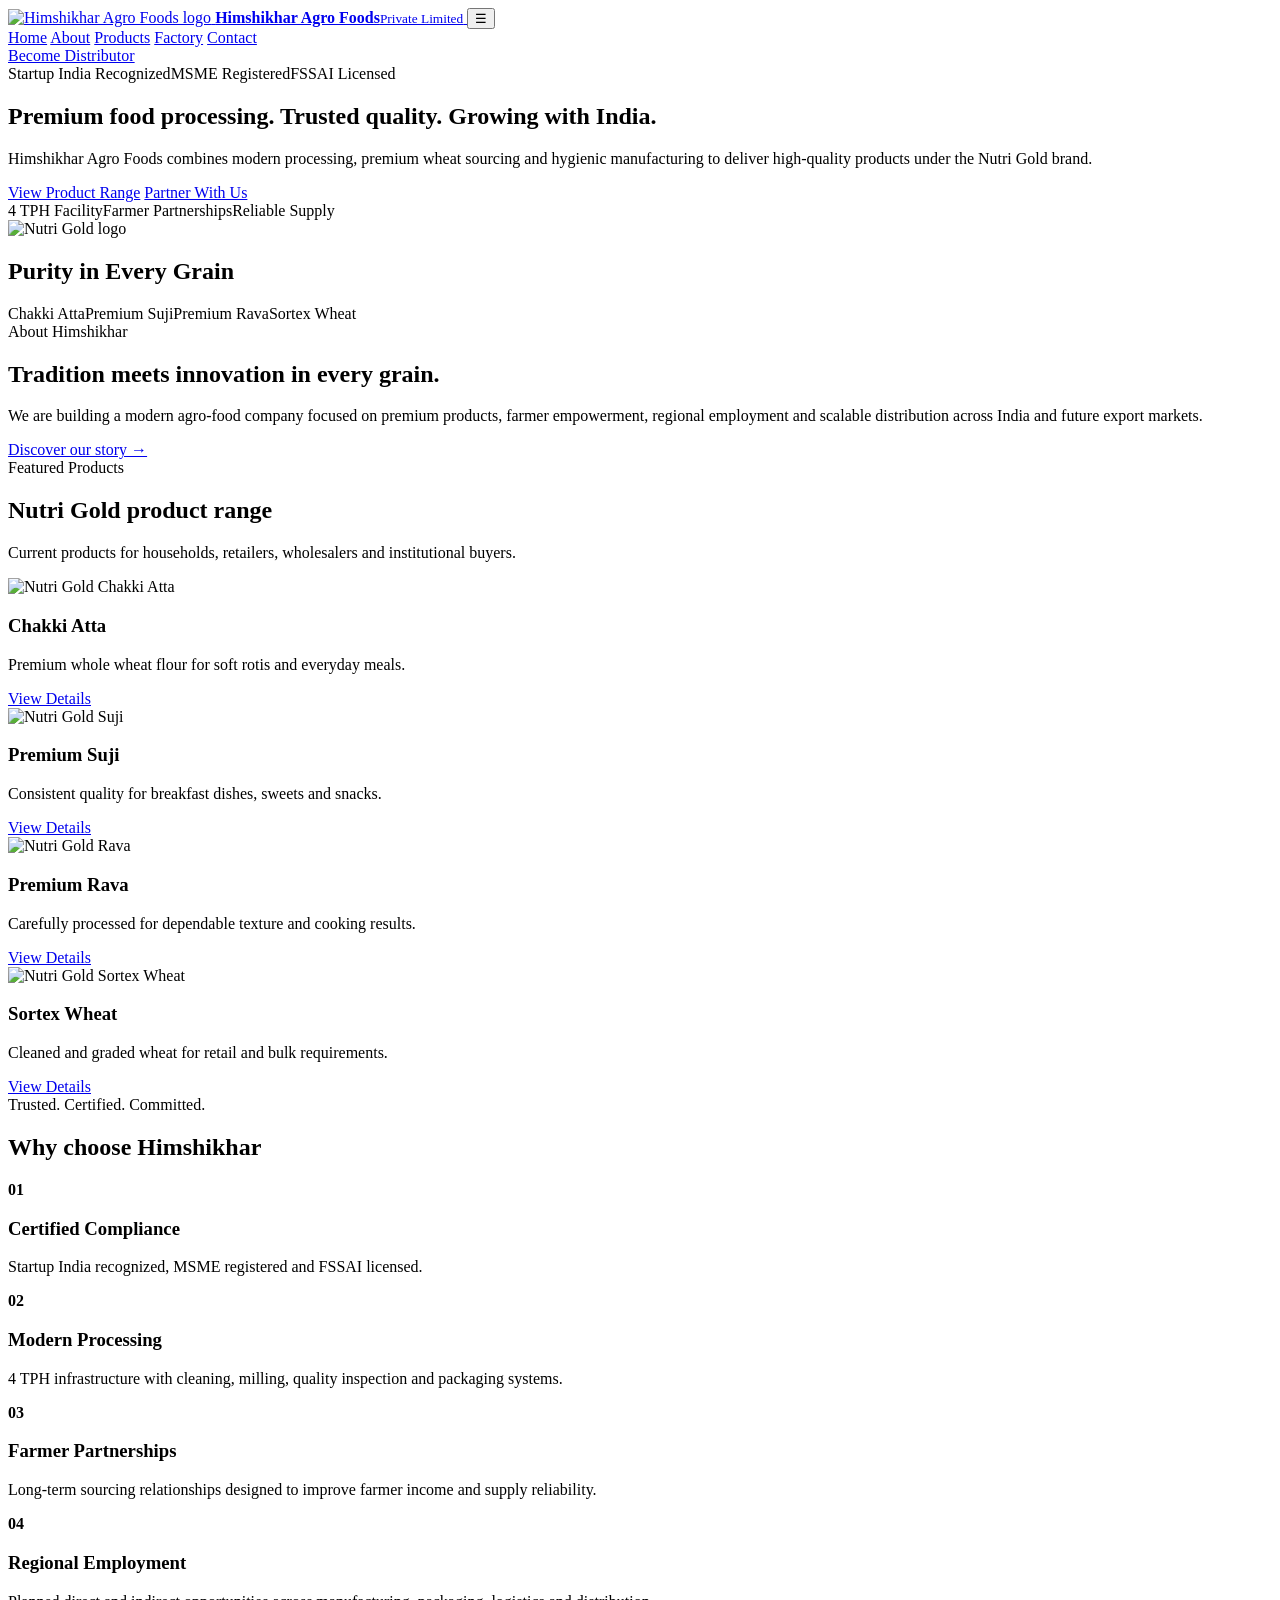
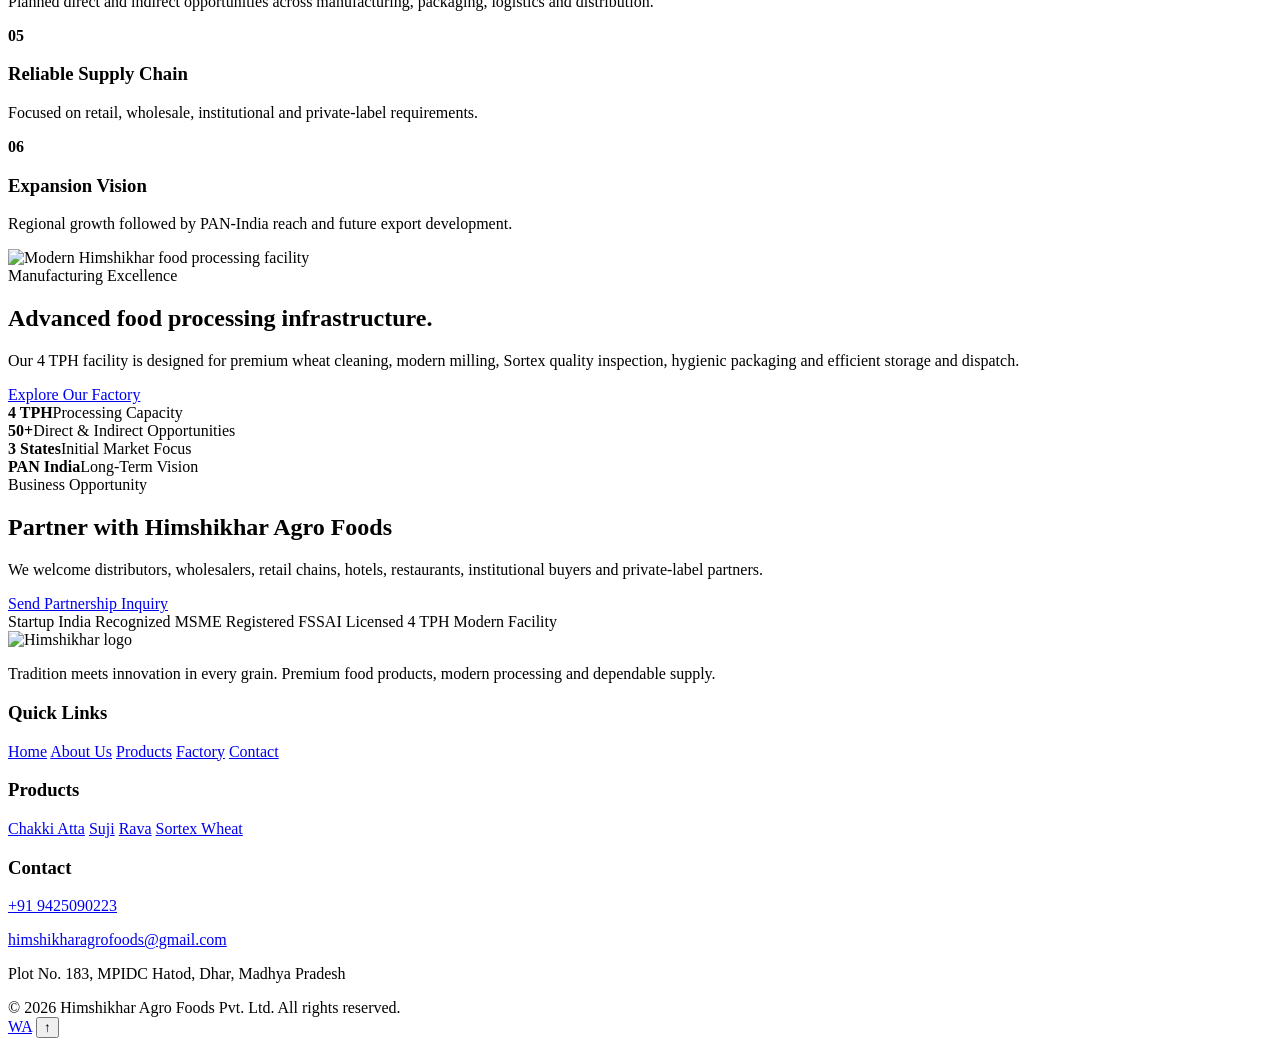
==== index.html @ fc829466 "Add files via upload" ====
<!doctype html>
<html lang="en">
<head>
  <meta charset="utf-8">
  <meta name="viewport" content="width=device-width,initial-scale=1">
  <title>Himshikhar Agro Foods Pvt. Ltd. | Nutri Gold</title>
  <meta name="description" content="Premium Chakki Atta, Suji, Rava and Sortex Wheat from Himshikhar Agro Foods Pvt. Ltd.">
  <meta name="theme-color" content="#0B5D3A">
  <link rel="preconnect" href="https://fonts.googleapis.com">
  <link rel="preconnect" href="https://fonts.gstatic.com" crossorigin>
  <link href="https://fonts.googleapis.com/css2?family=Inter:wght@400;500;600;700;800;900&family=Playfair+Display:wght@600;700&display=swap" rel="stylesheet">
  <link rel="stylesheet" href="css/style.css">
  <link rel="stylesheet" href="css/responsive.css">
</head>
<body>

<header class="site-header">
  <div class="container nav-container">
    <a href="index.html" class="brand" aria-label="Himshikhar Agro Foods home">
      <img src="images/logo.png" alt="Himshikhar Agro Foods logo" class="logo">
      <span class="company-name"><strong>Himshikhar Agro Foods</strong><small>Private Limited</small></span>
    </a>
    <button class="menu-btn" id="menuBtn" aria-label="Open navigation" aria-expanded="false">☰</button>
    <nav class="nav-menu" id="navMenu" aria-label="Main navigation">
      <a href="index.html">Home</a>
      <a href="about.html">About</a>
      <a href="products.html">Products</a>
      <a href="factory.html">Factory</a>
      <a href="contact.html">Contact</a>
    </nav>
    <a href="contact.html#contact-form" class="header-btn">Become Distributor</a>
  </div>
</header>

<main>
  <section class="hero">
    <div class="container hero-grid">
      <div class="hero-copy reveal">
        <div class="hero-badges">
          <span>Startup India Recognized</span><span>MSME Registered</span><span>FSSAI Licensed</span>
        </div>
        <h1>Premium food processing. Trusted quality. Growing with India.</h1>
        <p>Himshikhar Agro Foods combines modern processing, premium wheat sourcing and hygienic manufacturing to deliver high-quality products under the Nutri Gold brand.</p>
        <div class="hero-actions">
          <a class="btn primary" href="products.html">View Product Range</a>
          <a class="btn secondary" href="contact.html#contact-form">Partner With Us</a>
        </div>
        <div class="hero-points"><span>4 TPH Facility</span><span>Farmer Partnerships</span><span>Reliable Supply</span></div>
      </div>
      <div class="hero-card reveal">
        <img src="images/nutrigold-logo.png" alt="Nutri Gold logo" class="nutrigold-logo">
        <h2>Purity in Every Grain</h2>
        <div class="hero-product-list"><span>Chakki Atta</span><span>Premium Suji</span><span>Premium Rava</span><span>Sortex Wheat</span></div>
      </div>
    </div>
  </section>

  <section class="section">
    <div class="container split-grid">
      <div class="reveal">
        <span class="section-label">About Himshikhar</span>
        <h2>Tradition meets innovation in every grain.</h2>
      </div>
      <div class="reveal">
        <p class="lead">We are building a modern agro-food company focused on premium products, farmer empowerment, regional employment and scalable distribution across India and future export markets.</p>
        <a href="about.html" class="text-link">Discover our story →</a>
      </div>
    </div>
  </section>

  <section class="section alt">
    <div class="container">
      <div class="section-title reveal"><span>Featured Products</span><h2>Nutri Gold product range</h2><p>Current products for households, retailers, wholesalers and institutional buyers.</p></div>
      <div class="products-grid">
        <article class="product-card reveal"><img src="images/atta.png" alt="Nutri Gold Chakki Atta"><h3>Chakki Atta</h3><p>Premium whole wheat flour for soft rotis and everyday meals.</p><a href="products.html#atta" class="product-link">View Details</a></article>
        <article class="product-card reveal"><img src="images/suji.png" alt="Nutri Gold Suji"><h3>Premium Suji</h3><p>Consistent quality for breakfast dishes, sweets and snacks.</p><a href="products.html#suji" class="product-link">View Details</a></article>
        <article class="product-card reveal"><img src="images/rava.png" alt="Nutri Gold Rava"><h3>Premium Rava</h3><p>Carefully processed for dependable texture and cooking results.</p><a href="products.html#rava" class="product-link">View Details</a></article>
        <article class="product-card reveal"><img src="images/sortex.png" alt="Nutri Gold Sortex Wheat"><h3>Sortex Wheat</h3><p>Cleaned and graded wheat for retail and bulk requirements.</p><a href="products.html#sortex" class="product-link">View Details</a></article>
      </div>
    </div>
  </section>

  <section class="section">
    <div class="container section-title reveal"><span>Trusted. Certified. Committed.</span><h2>Why choose Himshikhar</h2></div>
    <div class="container feature-grid">
      <article class="feature-card reveal"><b>01</b><h3>Certified Compliance</h3><p>Startup India recognized, MSME registered and FSSAI licensed.</p></article>
      <article class="feature-card reveal"><b>02</b><h3>Modern Processing</h3><p>4 TPH infrastructure with cleaning, milling, quality inspection and packaging systems.</p></article>
      <article class="feature-card reveal"><b>03</b><h3>Farmer Partnerships</h3><p>Long-term sourcing relationships designed to improve farmer income and supply reliability.</p></article>
      <article class="feature-card reveal"><b>04</b><h3>Regional Employment</h3><p>Planned direct and indirect opportunities across manufacturing, packaging, logistics and distribution.</p></article>
      <article class="feature-card reveal"><b>05</b><h3>Reliable Supply Chain</h3><p>Focused on retail, wholesale, institutional and private-label requirements.</p></article>
      <article class="feature-card reveal"><b>06</b><h3>Expansion Vision</h3><p>Regional growth followed by PAN-India reach and future export development.</p></article>
    </div>
  </section>

  <section class="section factory-preview">
    <div class="container split-grid align-center">
      <div class="image-frame reveal"><img src="images/factory.jpg" alt="Modern Himshikhar food processing facility"></div>
      <div class="reveal">
        <span class="section-label">Manufacturing Excellence</span>
        <h2>Advanced food processing infrastructure.</h2>
        <p class="lead">Our 4 TPH facility is designed for premium wheat cleaning, modern milling, Sortex quality inspection, hygienic packaging and efficient storage and dispatch.</p>
        <a href="factory.html" class="btn primary">Explore Our Factory</a>
      </div>
    </div>
  </section>

  <section class="impact-section">
    <div class="container impact-grid">
      <div class="impact-card reveal"><strong>4 TPH</strong><span>Processing Capacity</span></div>
      <div class="impact-card reveal"><strong>50+</strong><span>Direct & Indirect Opportunities</span></div>
      <div class="impact-card reveal"><strong>3 States</strong><span>Initial Market Focus</span></div>
      <div class="impact-card reveal"><strong>PAN India</strong><span>Long-Term Vision</span></div>
    </div>
  </section>

  <section class="section">
    <div class="container partner-box reveal">
      <div><span class="section-label light">Business Opportunity</span><h2>Partner with Himshikhar Agro Foods</h2><p>We welcome distributors, wholesalers, retail chains, hotels, restaurants, institutional buyers and private-label partners.</p></div>
      <a href="contact.html#contact-form" class="btn gold">Send Partnership Inquiry</a>
    </div>
  </section>
</main>

<footer class="footer">
  <div class="trust-strip">
    <div class="container trust-strip-grid">
      <span>Startup India Recognized</span>
      <span>MSME Registered</span>
      <span>FSSAI Licensed</span>
      <span>4 TPH Modern Facility</span>
    </div>
  </div>
  <div class="container footer-grid">
    <div>
      <img src="images/logo.png" alt="Himshikhar logo" class="footer-logo">
      <p>Tradition meets innovation in every grain. Premium food products, modern processing and dependable supply.</p>
    </div>
    <div>
      <h3>Quick Links</h3>
      <a href="index.html">Home</a>
      <a href="about.html">About Us</a>
      <a href="products.html">Products</a>
      <a href="factory.html">Factory</a>
      <a href="contact.html">Contact</a>
    </div>
    <div>
      <h3>Products</h3>
      <a href="products.html#atta">Chakki Atta</a>
      <a href="products.html#suji">Suji</a>
      <a href="products.html#rava">Rava</a>
      <a href="products.html#sortex">Sortex Wheat</a>
    </div>
    <div>
      <h3>Contact</h3>
      <p><a href="tel:+919425090223">+91 9425090223</a></p>
      <p><a href="mailto:himshikharagrofoods@gmail.com">himshikharagrofoods@gmail.com</a></p>
      <p>Plot No. 183, MPIDC Hatod, Dhar, Madhya Pradesh</p>
    </div>
  </div>
  <div class="footer-bottom">© 2026 Himshikhar Agro Foods Pvt. Ltd. All rights reserved.</div>
</footer>
<a class="whatsapp-btn" href="https://wa.me/919425090223" target="_blank" rel="noopener" aria-label="Chat on WhatsApp">WA</a>
<button class="top-btn" id="topBtn" aria-label="Back to top">↑</button>
<script src="js/script.js"></script>
</body></html>
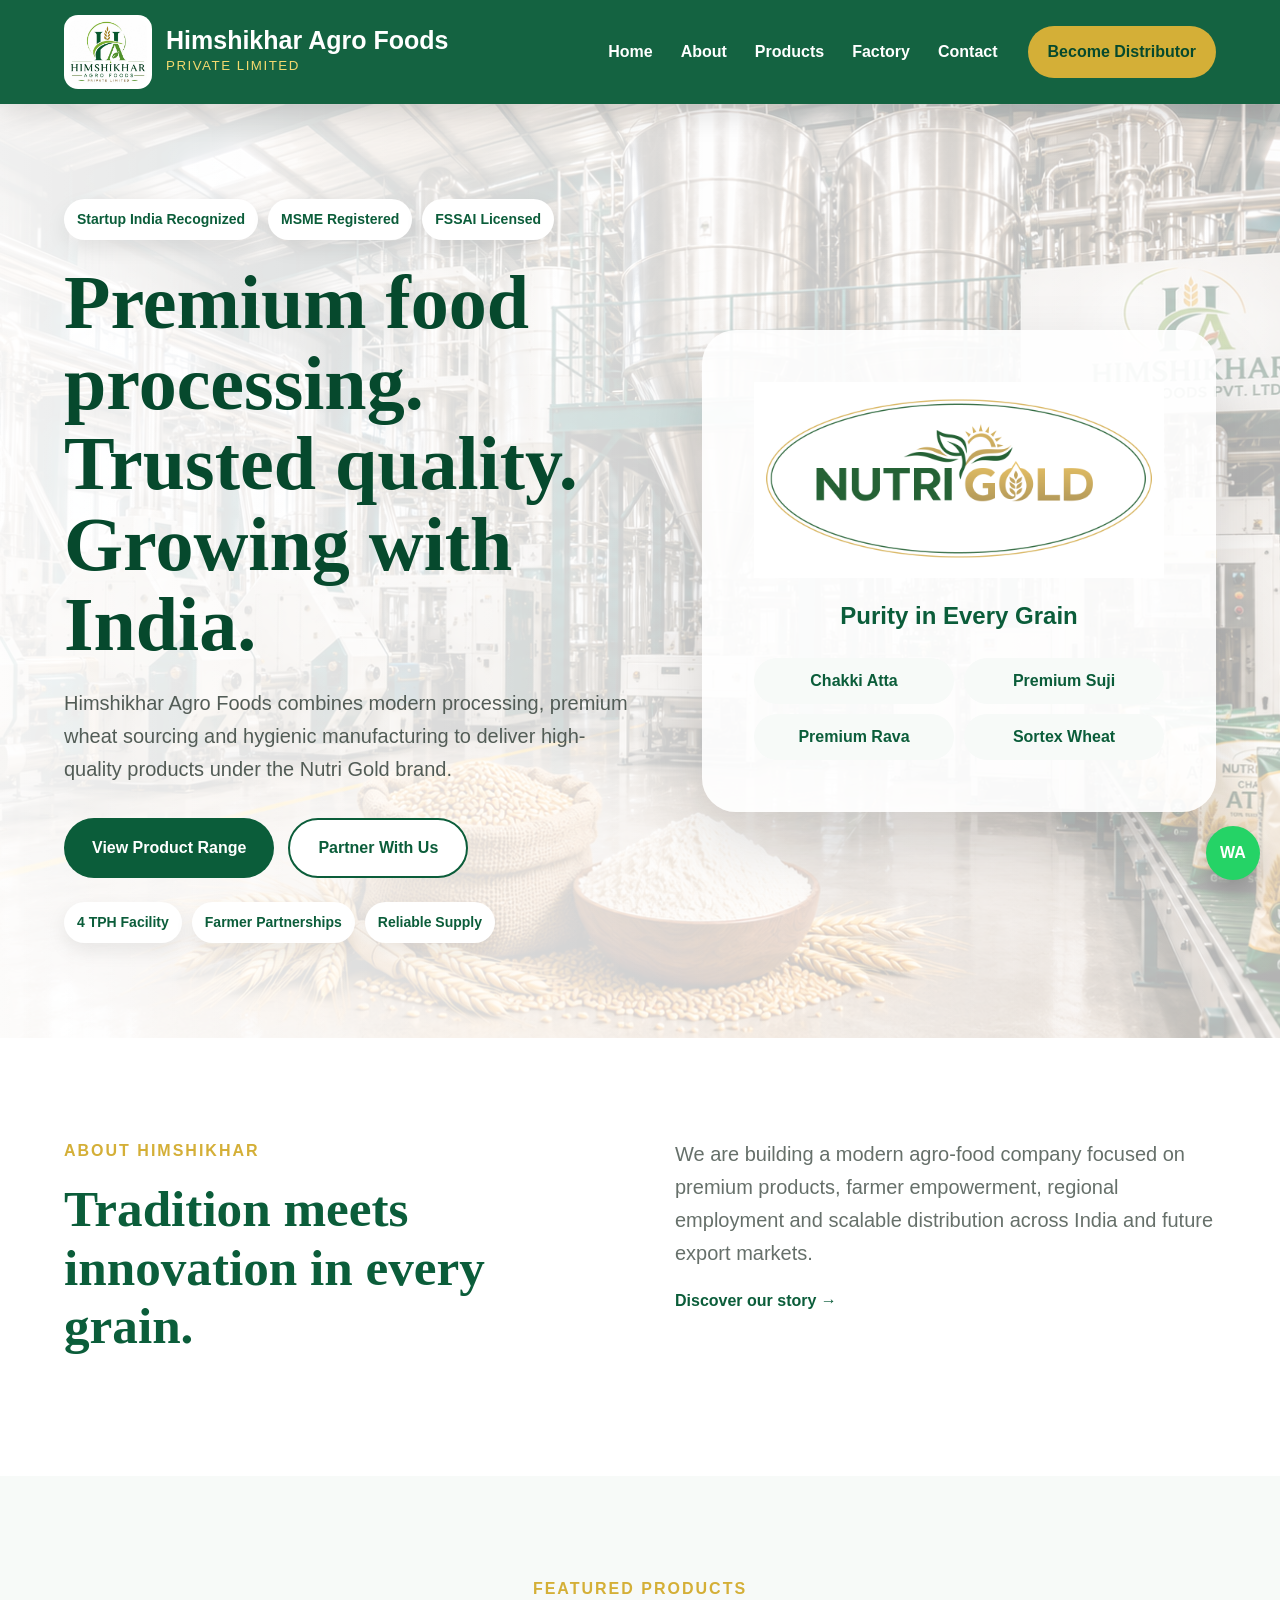
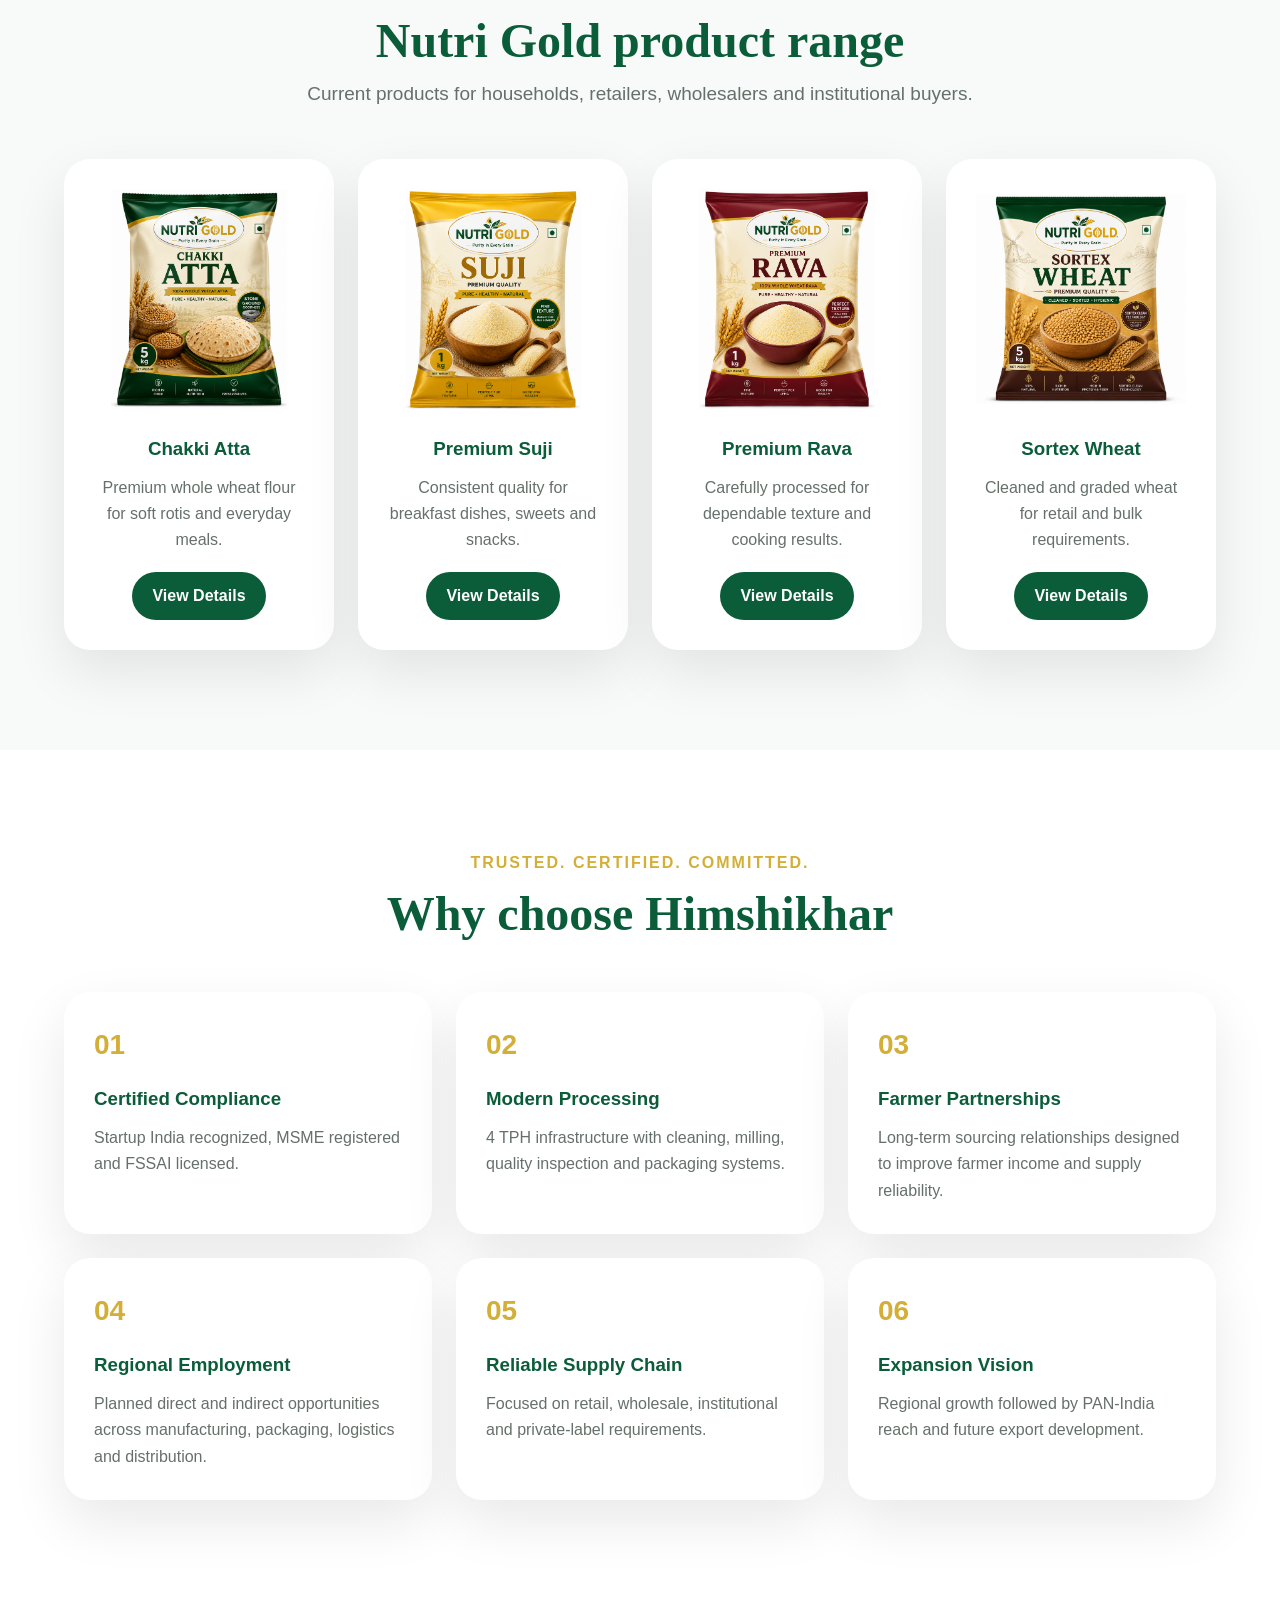
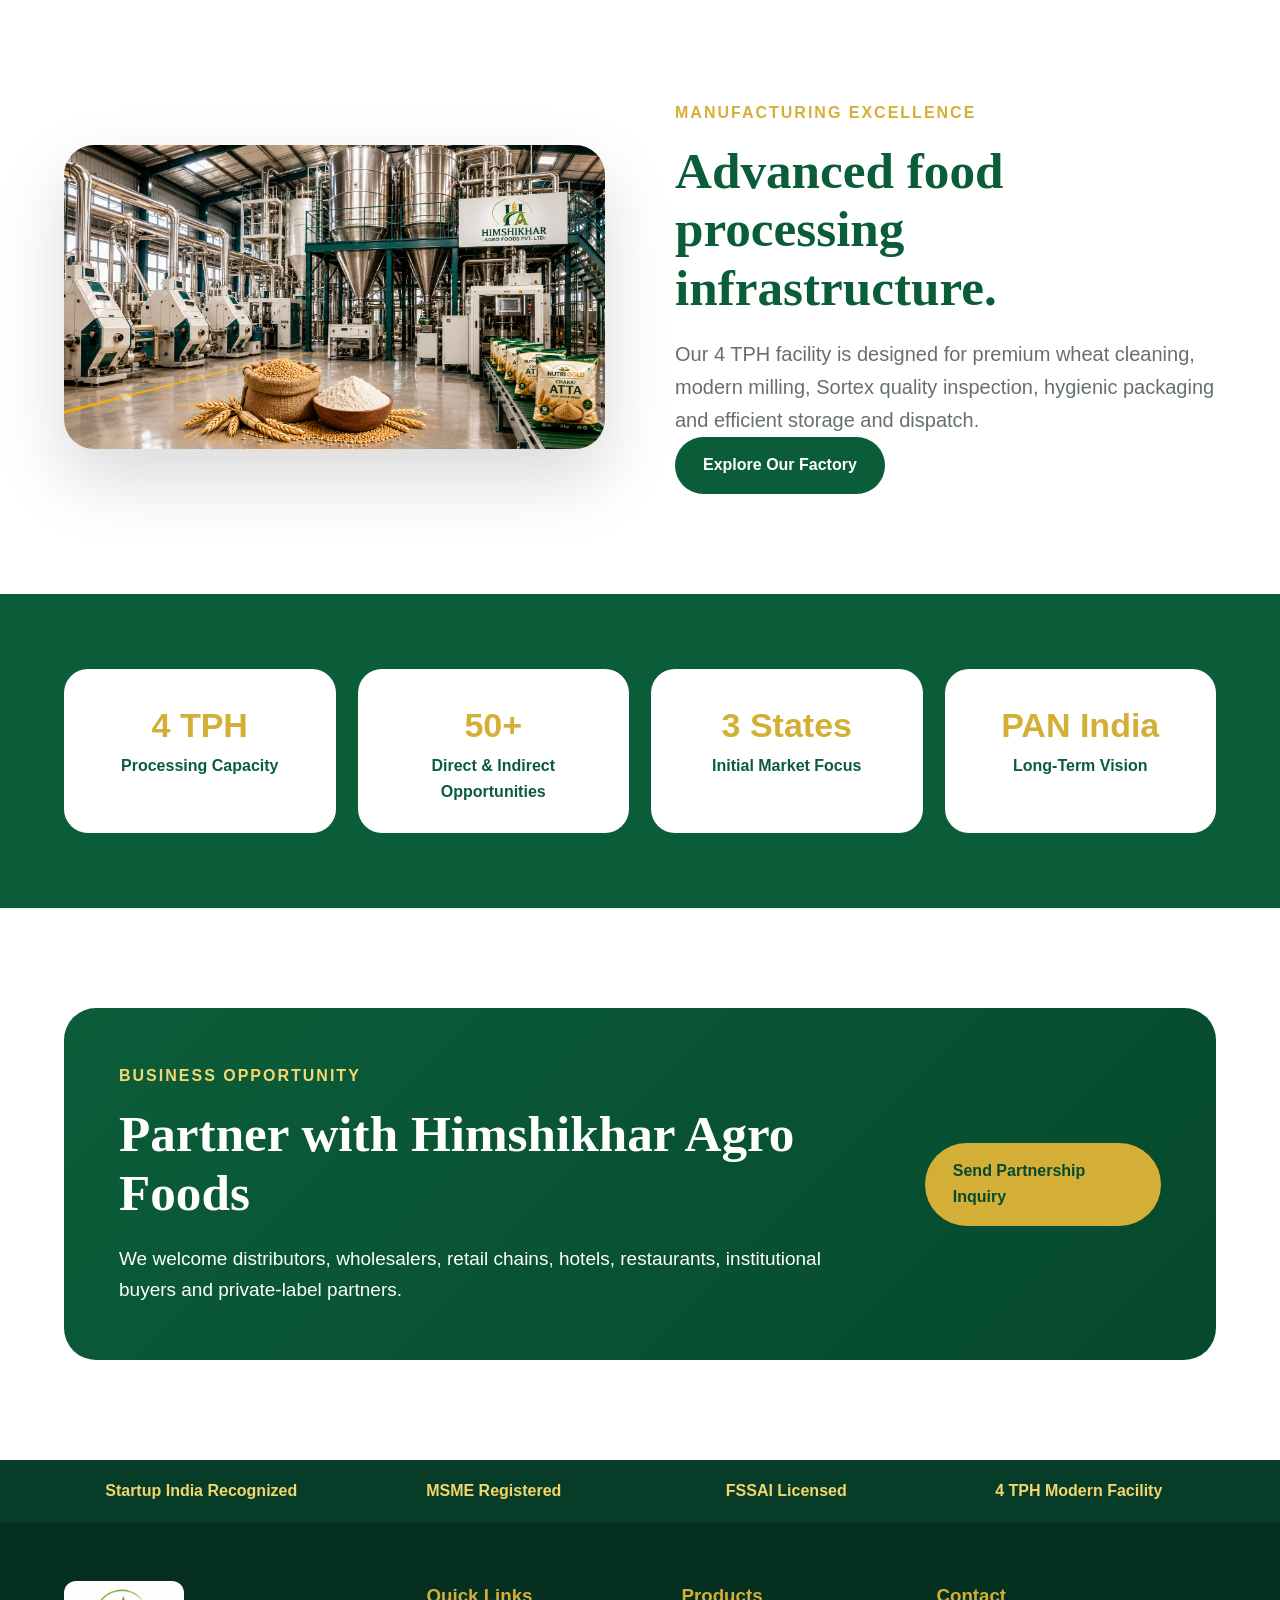
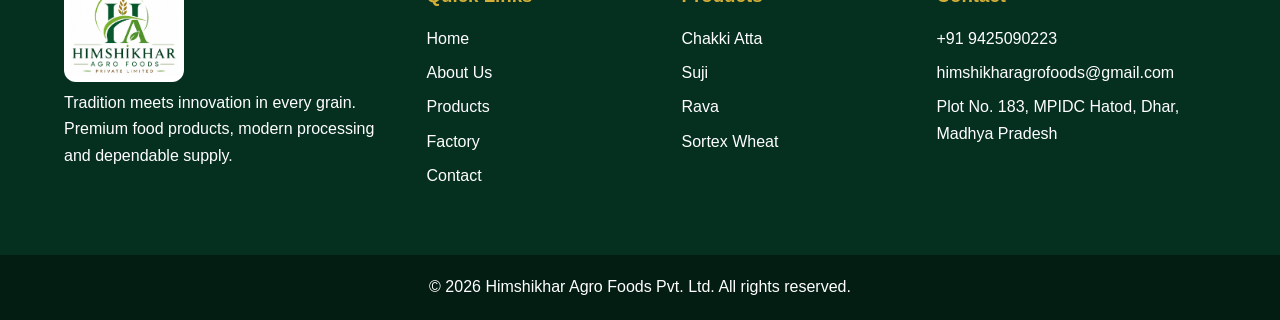
==== commit 18701183: "Add files via upload" ====
--- a/index.html
+++ b/index.html
@@ -9,15 +9,15 @@
   <link rel="preconnect" href="https://fonts.googleapis.com">
   <link rel="preconnect" href="https://fonts.gstatic.com" crossorigin>
   <link href="https://fonts.googleapis.com/css2?family=Inter:wght@400;500;600;700;800;900&family=Playfair+Display:wght@600;700&display=swap" rel="stylesheet">
-  <link rel="stylesheet" href="css/style.css">
-  <link rel="stylesheet" href="css/responsive.css">
+  <link rel="stylesheet" href="style.css">
+  <link rel="stylesheet" href="responsive.css">
 </head>
 <body>
 
 <header class="site-header">
   <div class="container nav-container">
     <a href="index.html" class="brand" aria-label="Himshikhar Agro Foods home">
-      <img src="images/logo.png" alt="Himshikhar Agro Foods logo" class="logo">
+      <img src="logo.png" alt="Himshikhar Agro Foods logo" class="logo">
       <span class="company-name"><strong>Himshikhar Agro Foods</strong><small>Private Limited</small></span>
     </a>
     <button class="menu-btn" id="menuBtn" aria-label="Open navigation" aria-expanded="false">☰</button>
@@ -48,7 +48,7 @@
         <div class="hero-points"><span>4 TPH Facility</span><span>Farmer Partnerships</span><span>Reliable Supply</span></div>
       </div>
       <div class="hero-card reveal">
-        <img src="images/nutrigold-logo.png" alt="Nutri Gold logo" class="nutrigold-logo">
+        <img src="nutrigold-logo.png" alt="Nutri Gold logo" class="nutrigold-logo">
         <h2>Purity in Every Grain</h2>
         <div class="hero-product-list"><span>Chakki Atta</span><span>Premium Suji</span><span>Premium Rava</span><span>Sortex Wheat</span></div>
       </div>
@@ -72,10 +72,10 @@
     <div class="container">
       <div class="section-title reveal"><span>Featured Products</span><h2>Nutri Gold product range</h2><p>Current products for households, retailers, wholesalers and institutional buyers.</p></div>
       <div class="products-grid">
-        <article class="product-card reveal"><img src="images/atta.png" alt="Nutri Gold Chakki Atta"><h3>Chakki Atta</h3><p>Premium whole wheat flour for soft rotis and everyday meals.</p><a href="products.html#atta" class="product-link">View Details</a></article>
-        <article class="product-card reveal"><img src="images/suji.png" alt="Nutri Gold Suji"><h3>Premium Suji</h3><p>Consistent quality for breakfast dishes, sweets and snacks.</p><a href="products.html#suji" class="product-link">View Details</a></article>
-        <article class="product-card reveal"><img src="images/rava.png" alt="Nutri Gold Rava"><h3>Premium Rava</h3><p>Carefully processed for dependable texture and cooking results.</p><a href="products.html#rava" class="product-link">View Details</a></article>
-        <article class="product-card reveal"><img src="images/sortex.png" alt="Nutri Gold Sortex Wheat"><h3>Sortex Wheat</h3><p>Cleaned and graded wheat for retail and bulk requirements.</p><a href="products.html#sortex" class="product-link">View Details</a></article>
+        <article class="product-card reveal"><img src="atta.png" alt="Nutri Gold Chakki Atta"><h3>Chakki Atta</h3><p>Premium whole wheat flour for soft rotis and everyday meals.</p><a href="products.html#atta" class="product-link">View Details</a></article>
+        <article class="product-card reveal"><img src="suji.png" alt="Nutri Gold Suji"><h3>Premium Suji</h3><p>Consistent quality for breakfast dishes, sweets and snacks.</p><a href="products.html#suji" class="product-link">View Details</a></article>
+        <article class="product-card reveal"><img src="rava.png" alt="Nutri Gold Rava"><h3>Premium Rava</h3><p>Carefully processed for dependable texture and cooking results.</p><a href="products.html#rava" class="product-link">View Details</a></article>
+        <article class="product-card reveal"><img src="sortex.png" alt="Nutri Gold Sortex Wheat"><h3>Sortex Wheat</h3><p>Cleaned and graded wheat for retail and bulk requirements.</p><a href="products.html#sortex" class="product-link">View Details</a></article>
       </div>
     </div>
   </section>
@@ -94,7 +94,7 @@
 
   <section class="section factory-preview">
     <div class="container split-grid align-center">
-      <div class="image-frame reveal"><img src="images/factory.jpg" alt="Modern Himshikhar food processing facility"></div>
+      <div class="image-frame reveal"><img src="factory.jpg" alt="Modern Himshikhar food processing facility"></div>
       <div class="reveal">
         <span class="section-label">Manufacturing Excellence</span>
         <h2>Advanced food processing infrastructure.</h2>
@@ -132,7 +132,7 @@
   </div>
   <div class="container footer-grid">
     <div>
-      <img src="images/logo.png" alt="Himshikhar logo" class="footer-logo">
+      <img src="logo.png" alt="Himshikhar logo" class="footer-logo">
       <p>Tradition meets innovation in every grain. Premium food products, modern processing and dependable supply.</p>
     </div>
     <div>
@@ -161,5 +161,5 @@
 </footer>
 <a class="whatsapp-btn" href="https://wa.me/919425090223" target="_blank" rel="noopener" aria-label="Chat on WhatsApp">WA</a>
 <button class="top-btn" id="topBtn" aria-label="Back to top">↑</button>
-<script src="js/script.js"></script>
+<script src="script.js"></script>
 </body></html>
--- a/style.css
+++ b/style.css
@@ -0,0 +1,13 @@
+
+:root{--green:#0B5D3A;--green-dark:#06492d;--gold:#D4AF37;--cream:#f7faf8;--text:#202421;--muted:#66706a;--shadow:0 22px 55px rgba(0,0,0,.09)}
+*{box-sizing:border-box;margin:0;padding:0}html{scroll-behavior:smooth}body{font-family:Inter,sans-serif;color:var(--text);background:#fff;line-height:1.65}img{max-width:100%}a{color:inherit}.container{width:min(1200px,90%);margin:auto}
+.site-header{position:sticky;top:0;z-index:1000;background:rgba(11,93,58,.96);backdrop-filter:blur(14px);box-shadow:0 8px 30px rgba(0,0,0,.15)}.nav-container{min-height:104px;display:flex;align-items:center;gap:28px}.brand{display:flex;align-items:center;gap:14px;text-decoration:none;flex-shrink:0}.logo{width:88px;background:#fff;border-radius:14px;padding:5px}.company-name{display:flex;flex-direction:column;color:#fff}.company-name strong{font-size:25px;line-height:1.1}.company-name small{color:#f3d96f;letter-spacing:1.5px;text-transform:uppercase}.nav-menu{display:flex;align-items:center;gap:24px;margin-left:auto}.nav-menu a{text-decoration:none;color:#fff;font-weight:700;position:relative;padding:10px 2px}.nav-menu a::after{content:"";position:absolute;left:50%;bottom:2px;width:0;height:3px;background:var(--gold);transform:translateX(-50%);transition:.3s}.nav-menu a:hover{color:var(--gold)}.nav-menu a:hover::after{width:100%}.header-btn,.btn{display:inline-flex;align-items:center;justify-content:center;border-radius:999px;text-decoration:none;font-weight:800;transition:.3s}.header-btn{background:var(--gold);color:var(--green-dark);padding:13px 20px;white-space:nowrap}.header-btn:hover,.btn:hover{transform:translateY(-3px)}.menu-btn{display:none;background:transparent;border:0;color:white;font-size:30px}
+.hero{min-height:78vh;padding:95px 0;background:linear-gradient(90deg,rgba(255,255,255,.94),rgba(255,255,255,.70)),url("factory.jpg") center/cover}.hero-grid{display:grid;grid-template-columns:1.05fr .95fr;gap:70px;align-items:center}.hero-badges,.hero-points{display:flex;flex-wrap:wrap;gap:10px}.hero-badges span,.hero-points span{background:#fff;color:var(--green);border-radius:999px;padding:9px 13px;font-size:14px;font-weight:800;box-shadow:0 8px 20px rgba(0,0,0,.08)}.hero h1,.page-hero h1{font-family:"Playfair Display",serif;color:var(--green-dark);line-height:1.06}.hero h1{font-size:clamp(48px,6vw,76px);margin:22px 0}.hero-copy>p{font-size:20px;color:#525c56;max-width:700px}.hero-actions{display:flex;gap:14px;margin:32px 0 24px}.btn{padding:15px 28px}.primary{background:var(--green);color:#fff}.secondary{border:2px solid var(--green);color:var(--green);background:#fff}.gold{background:var(--gold);color:var(--green-dark)}.hero-card{background:rgba(255,255,255,.9);border-radius:34px;padding:52px;box-shadow:0 30px 70px rgba(0,0,0,.14);text-align:center}.nutrigold-logo{width:410px}.hero-card h2{color:var(--green);margin:10px 0 22px}.hero-product-list{display:grid;grid-template-columns:1fr 1fr;gap:10px}.hero-product-list span{background:var(--cream);border-radius:999px;padding:10px;font-weight:800;color:var(--green)}
+.section{padding:100px 0}.alt{background:var(--cream)}.split-grid{display:grid;grid-template-columns:1fr 1fr;gap:70px}.align-center{align-items:center}.section-label,.section-title span{display:inline-block;color:var(--gold);text-transform:uppercase;letter-spacing:2px;font-weight:900}.section h2,.factory-preview h2{font-family:"Playfair Display",serif;color:var(--green);font-size:clamp(36px,4vw,52px);line-height:1.15;margin:15px 0 20px}.lead{font-size:20px;color:var(--muted)}.text-link{display:inline-block;margin-top:18px;color:var(--green);font-weight:800;text-decoration:none}.section-title{text-align:center;max-width:780px;margin:0 auto 50px}.section-title h2{font-family:"Playfair Display",serif;color:var(--green);font-size:48px;margin:10px 0}.section-title p{font-size:19px;color:var(--muted)}
+.products-grid,.feature-grid{display:grid;grid-template-columns:repeat(4,1fr);gap:24px}.product-card,.feature-card,.info-panel{background:#fff;border-radius:26px;padding:30px;box-shadow:var(--shadow);transition:.35s}.product-card:hover,.feature-card:hover{transform:translateY(-9px)}.product-card{text-align:center}.product-card img{height:220px;object-fit:contain}.product-card h3,.feature-card h3,.info-panel h3{color:var(--green);margin:16px 0 10px}.product-card p,.feature-card p,.info-panel p{color:var(--muted)}.product-link{display:inline-block;margin-top:18px;border-radius:999px;padding:11px 20px;background:var(--green);color:#fff;text-decoration:none;font-weight:800}.feature-grid{grid-template-columns:repeat(3,1fr)}.feature-card b,.process-card b{color:var(--gold);font-size:28px}.image-frame{overflow:hidden;border-radius:30px;box-shadow:0 30px 70px rgba(0,0,0,.15)}.image-frame img{display:block;width:100%;transition:.5s}.image-frame:hover img{transform:scale(1.04)}
+.impact-section{background:var(--green);padding:75px 0}.impact-grid{display:grid;grid-template-columns:repeat(4,1fr);gap:22px}.impact-card{background:#fff;padding:28px;border-radius:24px;text-align:center}.impact-card strong{display:block;color:var(--gold);font-size:34px}.impact-card span{color:var(--green);font-weight:800}.partner-box{background:linear-gradient(135deg,var(--green),var(--green-dark));color:#fff;border-radius:32px;padding:55px;display:flex;justify-content:space-between;align-items:center;gap:30px}.partner-box h2{color:#fff}.partner-box p{max-width:760px;font-size:19px}.light{color:#f3d96f}
+.page-hero{text-align:center;padding:95px 0;background:linear-gradient(135deg,#f6faf7,#fff)}.page-hero h1{font-size:clamp(45px,6vw,70px);max-width:950px;margin:14px auto}.page-hero p{max-width:800px;margin:auto;color:var(--muted);font-size:20px}.three-grid{display:grid;grid-template-columns:repeat(3,1fr);gap:28px}.compliance-grid{display:grid;grid-template-columns:repeat(4,1fr);gap:20px}.compliance-grid div{background:var(--green);color:#fff;text-align:center;padding:30px;border-radius:22px;font-weight:800;border-top:5px solid var(--gold)}.roadmap{display:grid;grid-template-columns:repeat(4,1fr);gap:22px}.roadmap>div{background:var(--cream);border-radius:22px;padding:28px}.roadmap b{color:var(--gold);font-size:26px}.roadmap h3{color:var(--green);margin:8px 0}
+.product-detail-grid{display:grid;gap:30px}.product-detail{display:grid;grid-template-columns:320px 1fr;gap:50px;align-items:center;background:#fff;border-radius:28px;padding:38px;box-shadow:var(--shadow)}.product-detail img{height:330px;width:100%;object-fit:contain}.product-detail h2{font-family:"Playfair Display",serif;color:var(--green);font-size:42px;margin:10px 0}.product-detail p,.product-detail li{color:var(--muted)}.product-detail ul,.check-list{padding-left:20px;margin:18px 0 25px}.product-detail li,.check-list li{margin:8px 0}
+.process-grid{display:grid;grid-template-columns:repeat(3,1fr);gap:24px}.process-card{background:#fff;padding:30px;border-radius:24px;box-shadow:var(--shadow)}.process-card h3{color:var(--green);margin:10px 0}.process-card p{color:var(--muted)}
+.contact-page-section{padding:100px 0;background:linear-gradient(135deg,var(--green),var(--green-dark))}.contact-page-grid{display:grid;grid-template-columns:1fr 1fr;gap:50px}.contact-page-info{color:#fff}.contact-page-info h2{font-family:"Playfair Display",serif;font-size:48px;line-height:1.15;margin:14px 0}.contact-page-info>p{font-size:19px;margin-bottom:22px}.contact-detail-card{background:rgba(255,255,255,.09);border:1px solid rgba(255,255,255,.15);padding:18px;border-radius:16px;margin-bottom:12px}.contact-detail-card strong{display:block;color:var(--gold)}.contact-detail-card a{text-decoration:none}.contact-form{background:#fff;padding:34px;border-radius:26px;box-shadow:0 30px 70px rgba(0,0,0,.24)}.contact-form input,.contact-form select,.contact-form textarea{width:100%;padding:15px;border:1px solid #dfe4e1;border-radius:12px;margin-bottom:13px;font:inherit}.contact-form textarea{min-height:125px;resize:vertical}.contact-form button{width:100%;padding:16px;border:0;border-radius:999px;background:var(--gold);color:var(--green-dark);font-weight:900;cursor:pointer}.contact-form small{display:block;margin-top:10px;color:#777}.map-box{grid-column:1/-1;border-radius:26px;overflow:hidden;box-shadow:0 25px 60px rgba(0,0,0,.25)}.map-box iframe{width:100%;height:380px;border:0;display:block}
+.trust-strip{background:#073d28;padding:18px 0}.trust-strip-grid{display:grid;grid-template-columns:repeat(4,1fr);gap:18px;text-align:center;color:#f4d66c;font-weight:800}.footer{background:#052f1f;color:#fff}.footer-grid{display:grid;grid-template-columns:1.5fr 1fr 1fr 1.3fr;gap:40px;padding:58px 0}.footer-logo{width:120px;background:#fff;border-radius:12px;padding:6px}.footer h3{color:var(--gold);margin-bottom:14px}.footer a{display:block;text-decoration:none;margin-bottom:8px}.footer a:hover{color:var(--gold)}.footer-bottom{text-align:center;padding:19px;background:#031d13}.whatsapp-btn,.top-btn{position:fixed;right:20px;width:54px;height:54px;border-radius:50%;display:flex;align-items:center;justify-content:center;z-index:999;text-decoration:none;font-weight:900;box-shadow:0 12px 28px rgba(0,0,0,.22)}.whatsapp-btn{bottom:20px;background:#25D366;color:#fff}.top-btn{bottom:84px;background:var(--gold);color:var(--green);border:0;cursor:pointer;opacity:0;pointer-events:none;transition:.3s}.top-btn.show{opacity:1;pointer-events:auto}.reveal{opacity:0;transform:translateY(28px);transition:.7s}.reveal.visible{opacity:1;transform:none}
--- a/responsive.css
+++ b/responsive.css
@@ -0,0 +1,20 @@
+
+@media(max-width:1050px){
+  .nav-container{min-height:90px}.company-name{display:none}.nav-menu{gap:15px}.header-btn{padding:11px 15px}
+  .products-grid{grid-template-columns:repeat(2,1fr)}
+}
+@media(max-width:820px){
+  .nav-container{flex-wrap:wrap}.menu-btn{display:block;margin-left:auto}.header-btn{display:none}
+  .nav-menu{display:none;width:100%;flex-direction:column;align-items:stretch;padding:15px 0}.nav-menu.show{display:flex}.nav-menu a{text-align:center}
+  .hero-grid,.split-grid,.contact-page-grid,.product-detail{grid-template-columns:1fr}.hero{text-align:center}.hero-actions,.hero-badges,.hero-points{justify-content:center}
+  .feature-grid,.three-grid,.process-grid{grid-template-columns:repeat(2,1fr)}
+  .impact-grid,.compliance-grid,.roadmap,.trust-strip-grid{grid-template-columns:repeat(2,1fr)}
+  .partner-box{flex-direction:column;text-align:center}
+  .footer-grid{grid-template-columns:1fr 1fr}
+}
+@media(max-width:540px){
+  .section{padding:72px 0}.logo{width:75px}.hero{padding:70px 0}.hero h1{font-size:44px}.hero-card{padding:30px 20px}
+  .products-grid,.feature-grid,.three-grid,.process-grid,.impact-grid,.compliance-grid,.roadmap,.trust-strip-grid,.footer-grid{grid-template-columns:1fr}
+  .product-detail{padding:25px}.product-detail img{height:260px}.product-detail h2{font-size:34px}
+  .hero-actions{flex-direction:column}.btn{width:100%}.partner-box{padding:38px 22px}.page-hero{padding:72px 0}
+}
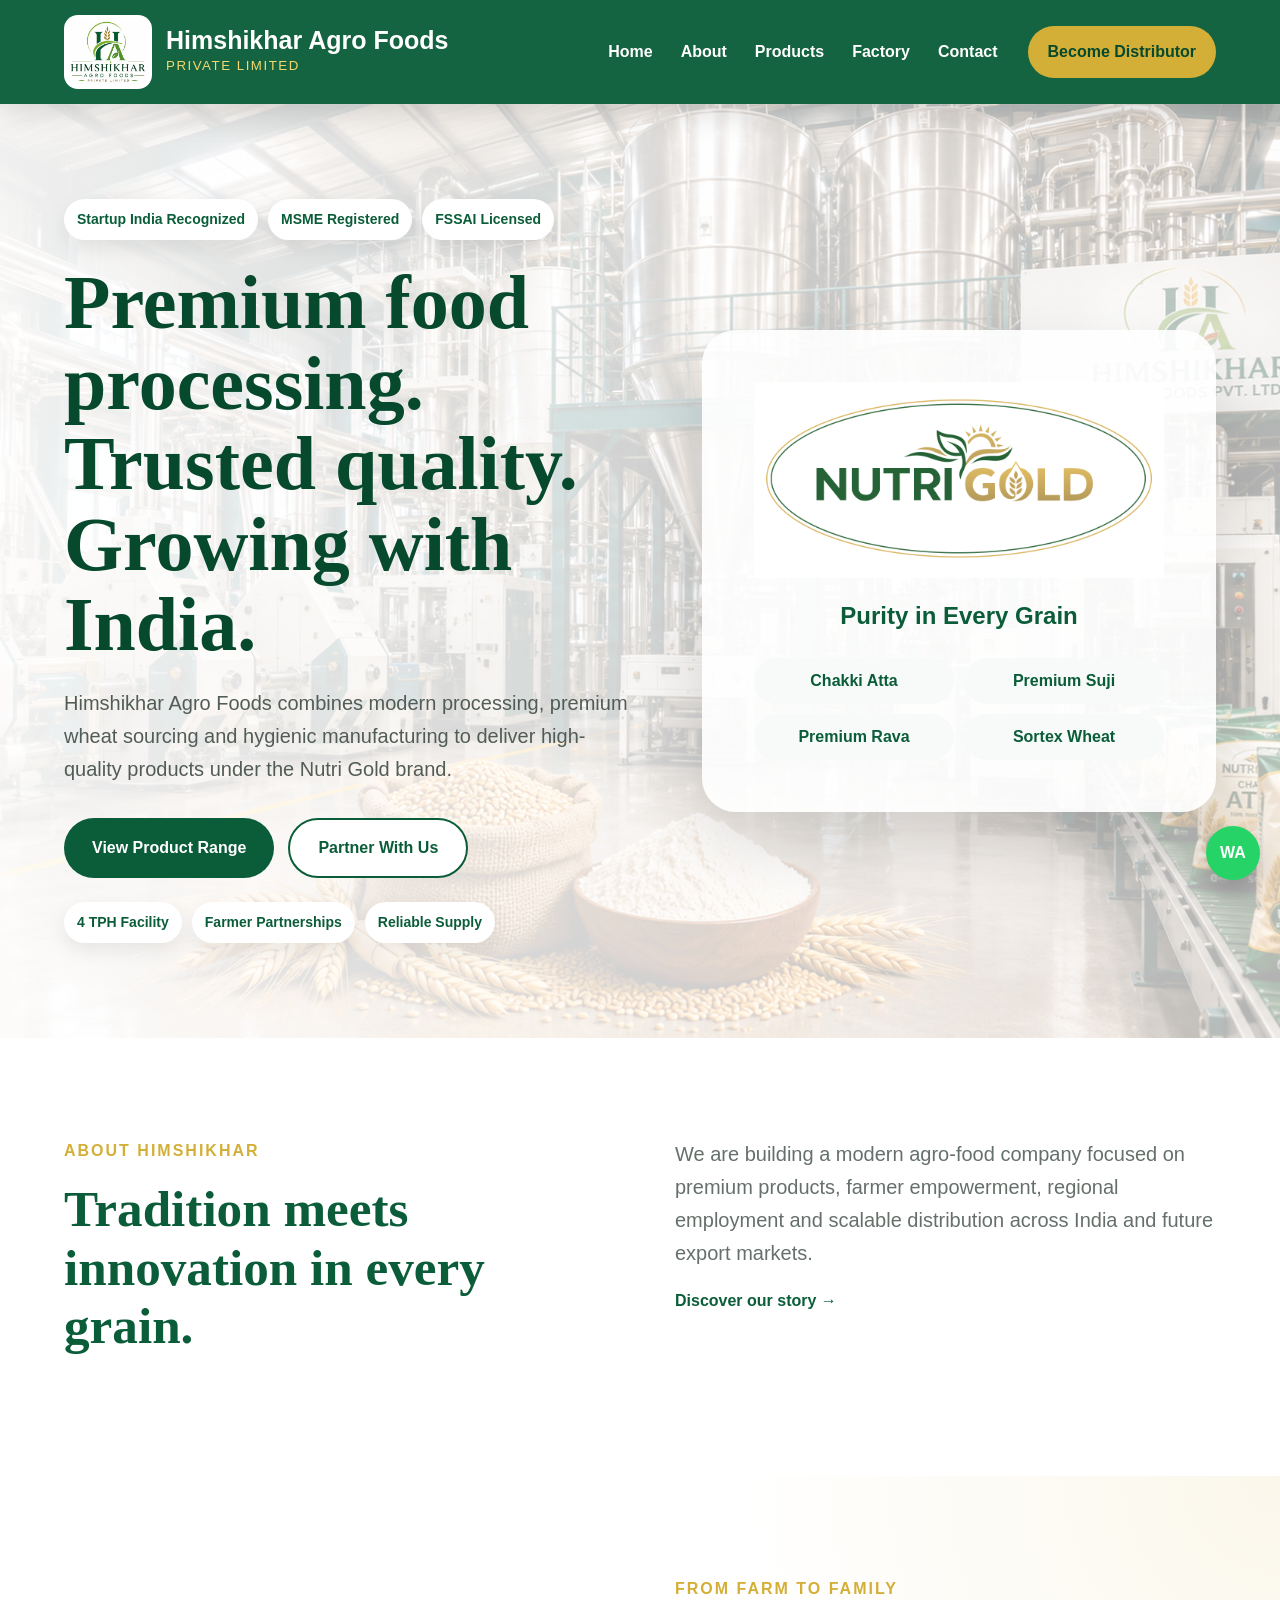
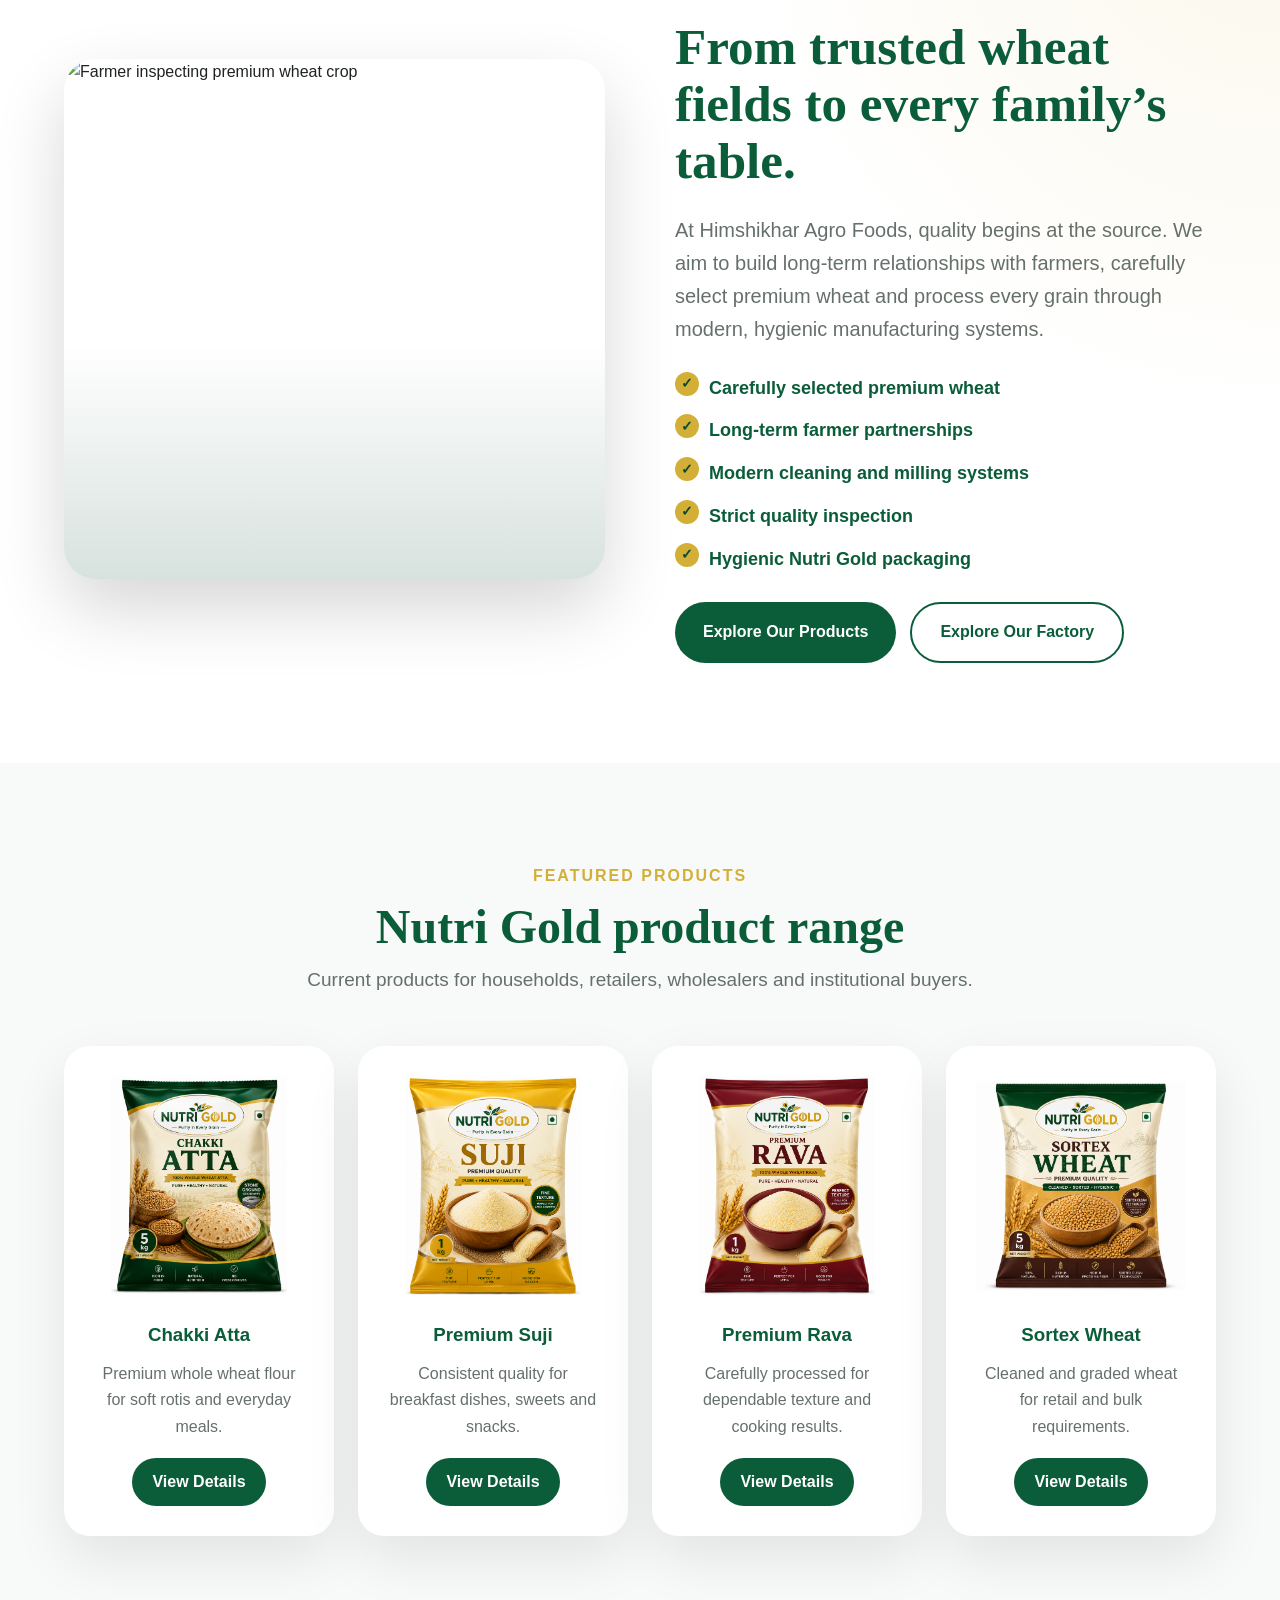
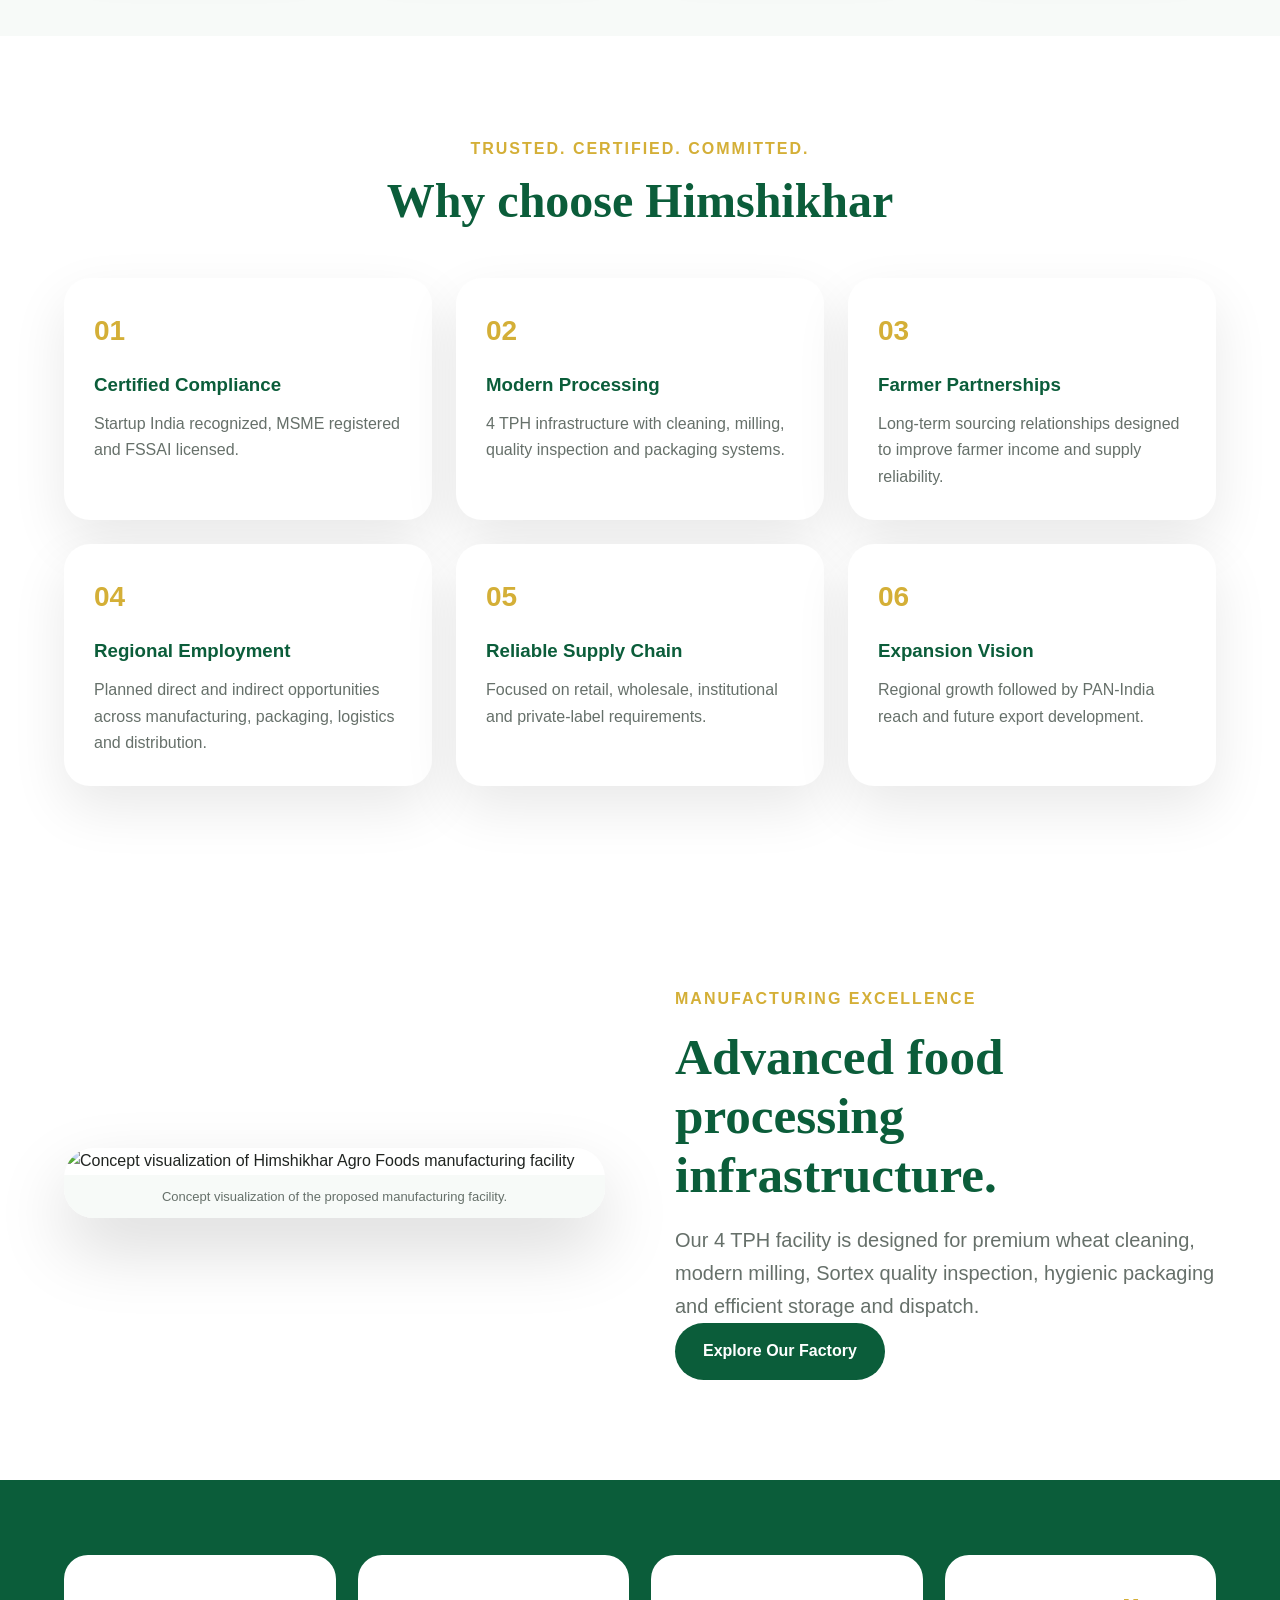
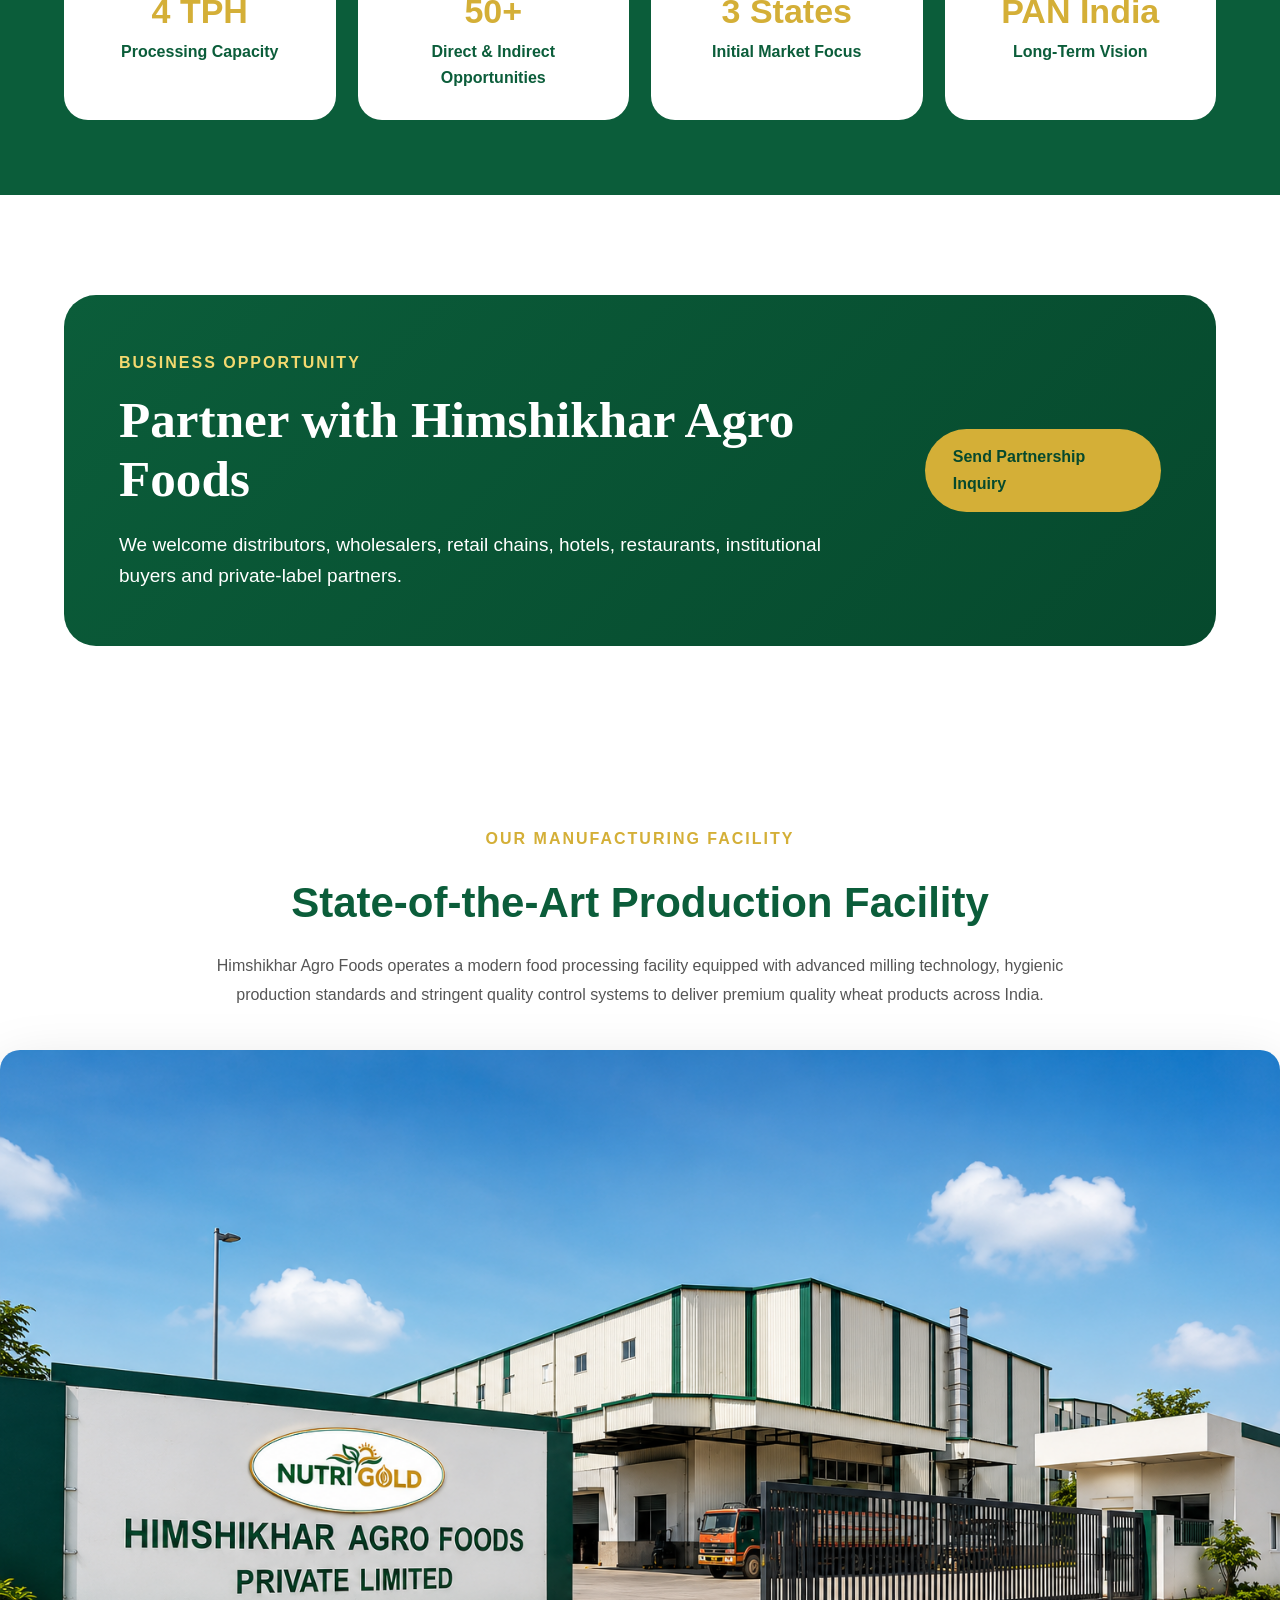
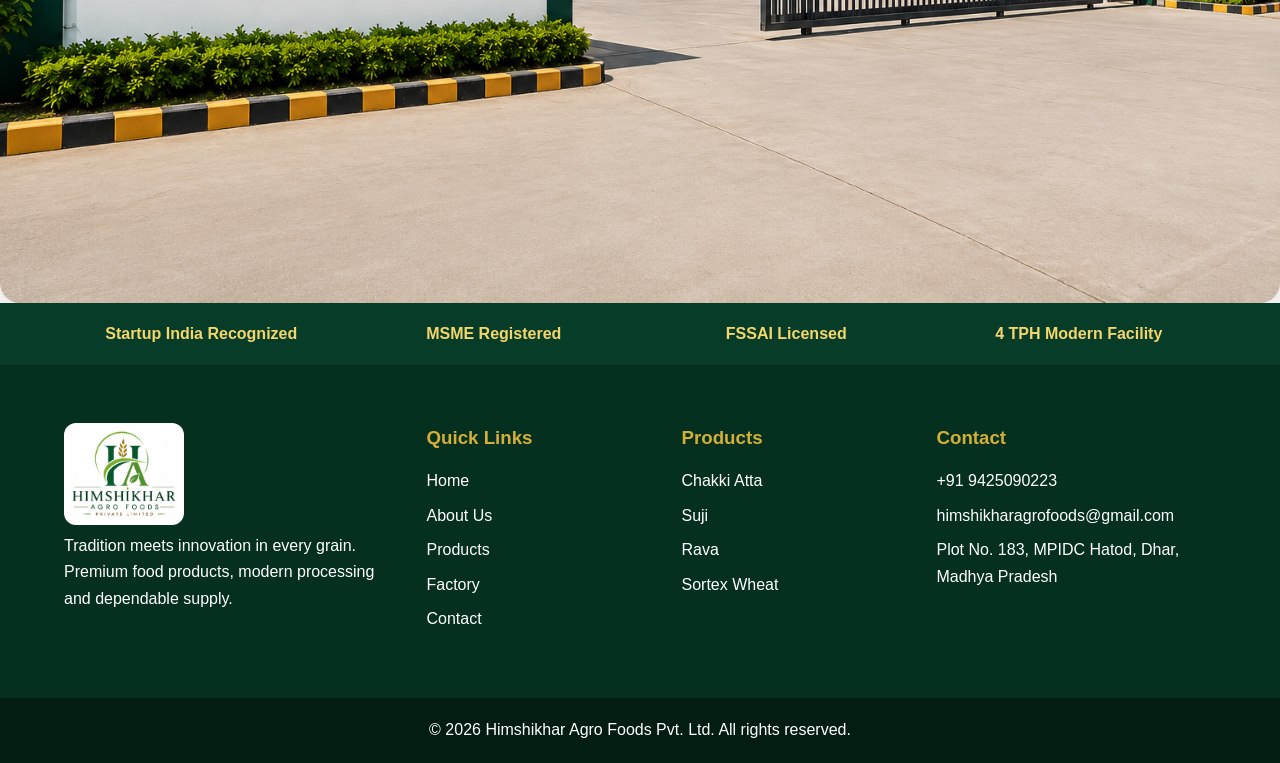
==== commit ac2445b1: "Add files via upload" ====
--- a/index.html
+++ b/index.html
@@ -2,6 +2,7 @@
 <html lang="en">
 <head>
   <meta charset="utf-8">
+  <link rel="canonical" href="https://himshikharagrofoods.github.io/himshikhar-website/">
   <meta name="viewport" content="width=device-width,initial-scale=1">
   <title>Himshikhar Agro Foods Pvt. Ltd. | Nutri Gold</title>
   <meta name="description" content="Premium Chakki Atta, Suji, Rava and Sortex Wheat from Himshikhar Agro Foods Pvt. Ltd.">
@@ -16,13 +17,13 @@
 
 <header class="site-header">
   <div class="container nav-container">
-    <a href="index.html" class="brand" aria-label="Himshikhar Agro Foods home">
+    <a href="/himshikhar-website/" class="brand" aria-label="Himshikhar Agro Foods home">
       <img src="logo.png" alt="Himshikhar Agro Foods logo" class="logo">
       <span class="company-name"><strong>Himshikhar Agro Foods</strong><small>Private Limited</small></span>
     </a>
     <button class="menu-btn" id="menuBtn" aria-label="Open navigation" aria-expanded="false">☰</button>
     <nav class="nav-menu" id="navMenu" aria-label="Main navigation">
-      <a href="index.html">Home</a>
+      <a href="/himshikhar-website/">Home</a>
       <a href="about.html">About</a>
       <a href="products.html">Products</a>
       <a href="factory.html">Factory</a>
@@ -67,6 +68,56 @@
       </div>
     </div>
   </section>
+<section class="section farm-story-section">
+    <div class="container farm-story-grid">
+
+        <div class="farm-story-image reveal">
+            <img src="farmer-wheat.png"
+                 alt="Farmer inspecting premium wheat crop">
+        </div>
+
+        <div class="farm-story-content reveal">
+
+            <span class="section-label">FROM FARM TO FAMILY</span>
+
+            <h2>From trusted wheat fields to every family’s table.</h2>
+
+            <p class="lead">
+                At Himshikhar Agro Foods, quality begins at the source.
+                We aim to build long-term relationships with farmers,
+                carefully select premium wheat and process every grain
+                through modern, hygienic manufacturing systems.
+            </p>
+
+            <ul class="farm-story-list">
+                <li>Carefully selected premium wheat</li>
+                <li>Long-term farmer partnerships</li>
+                <li>Modern cleaning and milling systems</li>
+                <li>Strict quality inspection</li>
+                <li>Hygienic Nutri Gold packaging</li>
+            </ul>
+
+            <div class="farm-story-actions">
+                <a href="products.html" class="btn primary">
+                    Explore Our Products
+                </a>
+
+                <a href="factory.html" class="btn secondary">
+                    Explore Our Factory
+                </a>
+            </div>
+
+        </div>
+
+    </div>
+</section>
+
+
+
+
+
+
+
 
   <section class="section alt">
     <div class="container">
@@ -94,7 +145,13 @@
 
   <section class="section factory-preview">
     <div class="container split-grid align-center">
-      <div class="image-frame reveal"><img src="factory.jpg" alt="Modern Himshikhar food processing facility"></div>
+      <div class="image-frame reveal">
+        <img src="factory-collage.png" 
+             alt="Concept visualization of Himshikhar Agro Foods manufacturing facility">
+          <small class="concept-note">
+                 Concept visualization of the proposed manufacturing facility.
+          </small>
+      </div>
       <div class="reveal">
         <span class="section-label">Manufacturing Excellence</span>
         <h2>Advanced food processing infrastructure.</h2>
@@ -119,6 +176,34 @@
       <a href="contact.html#contact-form" class="btn gold">Send Partnership Inquiry</a>
     </div>
   </section>
+<section class="factory-showcase">
+
+    <div class="container">
+
+        <span class="section-label">
+            OUR MANUFACTURING FACILITY
+        </span>
+
+        <h2>State-of-the-Art Production Facility</h2>
+
+        <p>
+            Himshikhar Agro Foods operates a modern food processing facility
+            equipped with advanced milling technology, hygienic production
+            standards and stringent quality control systems to deliver premium
+            quality wheat products across India.
+        </p>
+
+    </div>
+
+    <img src="factory-entrance.png"
+         alt="Himshikhar Factory"
+         class="factory-banner">
+
+</section>
+
+
+
+
 </main>
 
 <footer class="footer">
--- a/style.css
+++ b/style.css
@@ -11,3 +11,151 @@
 .process-grid{display:grid;grid-template-columns:repeat(3,1fr);gap:24px}.process-card{background:#fff;padding:30px;border-radius:24px;box-shadow:var(--shadow)}.process-card h3{color:var(--green);margin:10px 0}.process-card p{color:var(--muted)}
 .contact-page-section{padding:100px 0;background:linear-gradient(135deg,var(--green),var(--green-dark))}.contact-page-grid{display:grid;grid-template-columns:1fr 1fr;gap:50px}.contact-page-info{color:#fff}.contact-page-info h2{font-family:"Playfair Display",serif;font-size:48px;line-height:1.15;margin:14px 0}.contact-page-info>p{font-size:19px;margin-bottom:22px}.contact-detail-card{background:rgba(255,255,255,.09);border:1px solid rgba(255,255,255,.15);padding:18px;border-radius:16px;margin-bottom:12px}.contact-detail-card strong{display:block;color:var(--gold)}.contact-detail-card a{text-decoration:none}.contact-form{background:#fff;padding:34px;border-radius:26px;box-shadow:0 30px 70px rgba(0,0,0,.24)}.contact-form input,.contact-form select,.contact-form textarea{width:100%;padding:15px;border:1px solid #dfe4e1;border-radius:12px;margin-bottom:13px;font:inherit}.contact-form textarea{min-height:125px;resize:vertical}.contact-form button{width:100%;padding:16px;border:0;border-radius:999px;background:var(--gold);color:var(--green-dark);font-weight:900;cursor:pointer}.contact-form small{display:block;margin-top:10px;color:#777}.map-box{grid-column:1/-1;border-radius:26px;overflow:hidden;box-shadow:0 25px 60px rgba(0,0,0,.25)}.map-box iframe{width:100%;height:380px;border:0;display:block}
 .trust-strip{background:#073d28;padding:18px 0}.trust-strip-grid{display:grid;grid-template-columns:repeat(4,1fr);gap:18px;text-align:center;color:#f4d66c;font-weight:800}.footer{background:#052f1f;color:#fff}.footer-grid{display:grid;grid-template-columns:1.5fr 1fr 1fr 1.3fr;gap:40px;padding:58px 0}.footer-logo{width:120px;background:#fff;border-radius:12px;padding:6px}.footer h3{color:var(--gold);margin-bottom:14px}.footer a{display:block;text-decoration:none;margin-bottom:8px}.footer a:hover{color:var(--gold)}.footer-bottom{text-align:center;padding:19px;background:#031d13}.whatsapp-btn,.top-btn{position:fixed;right:20px;width:54px;height:54px;border-radius:50%;display:flex;align-items:center;justify-content:center;z-index:999;text-decoration:none;font-weight:900;box-shadow:0 12px 28px rgba(0,0,0,.22)}.whatsapp-btn{bottom:20px;background:#25D366;color:#fff}.top-btn{bottom:84px;background:var(--gold);color:var(--green);border:0;cursor:pointer;opacity:0;pointer-events:none;transition:.3s}.top-btn.show{opacity:1;pointer-events:auto}.reveal{opacity:0;transform:translateY(28px);transition:.7s}.reveal.visible{opacity:1;transform:none}
+/* FARM TO FAMILY SECTION */
+
+.farm-story-section{
+    background:
+        radial-gradient(circle at top right, rgba(212,175,55,.10), transparent 35%),
+        #ffffff;
+}
+
+.farm-story-grid{
+    display:grid;
+    grid-template-columns:1fr 1fr;
+    gap:70px;
+    align-items:center;
+}
+
+.farm-story-image{
+    position:relative;
+    overflow:hidden;
+    border-radius:32px;
+    box-shadow:0 30px 70px rgba(0,0,0,.16);
+}
+
+.farm-story-image::after{
+    content:"";
+    position:absolute;
+    inset:0;
+    background:linear-gradient(
+        to top,
+        rgba(6,73,45,.16),
+        transparent 45%
+    );
+    pointer-events:none;
+}
+
+.farm-story-image img{
+    width:100%;
+    min-height:520px;
+    object-fit:cover;
+    display:block;
+    transition:transform .7s ease;
+}
+
+.farm-story-image:hover img{
+    transform:scale(1.045);
+}
+
+.farm-story-content h2{
+    font-family:"Playfair Display",serif;
+    color:#0B5D3A;
+    font-size:clamp(38px,4vw,56px);
+    line-height:1.12;
+    margin:15px 0 24px;
+}
+
+.farm-story-list{
+    list-style:none;
+    padding:0;
+    margin:28px 0;
+    display:grid;
+    gap:13px;
+}
+
+.farm-story-list li{
+    position:relative;
+    padding-left:34px;
+    color:#0B5D3A;
+    font-size:18px;
+    font-weight:700;
+}
+
+.farm-story-list li::before{
+    content:"✓";
+    position:absolute;
+    left:0;
+    top:-2px;
+    width:24px;
+    height:24px;
+    border-radius:50%;
+    display:flex;
+    align-items:center;
+    justify-content:center;
+    background:#D4AF37;
+    color:#06492d;
+    font-size:14px;
+    font-weight:900;
+}
+
+.farm-story-actions{
+    display:flex;
+    gap:14px;
+    flex-wrap:wrap;
+}
+
+.concept-note{
+    display:block;
+    padding:11px 16px;
+    background:#f7faf8;
+    color:#66706a;
+    font-size:13px;
+    text-align:center;
+}
+/* FACTORY SHOWCASE */
+
+.factory-showcase{
+
+    margin-top:80px;
+
+    text-align:center;
+
+    background:#ffffff;
+
+}
+
+.factory-showcase h2{
+
+    font-size:42px;
+
+    color:#0B5D3A;
+
+    margin:15px 0;
+
+}
+
+.factory-showcase p{
+
+    max-width:850px;
+
+    margin:auto;
+
+    color:#555;
+
+    line-height:1.8;
+
+    margin-bottom:40px;
+
+}
+
+.factory-banner{
+
+    width:100%;
+
+    display:block;
+
+    border-radius:20px;
+
+    box-shadow:0 20px 60px rgba(0,0,0,.15);
+
+}
